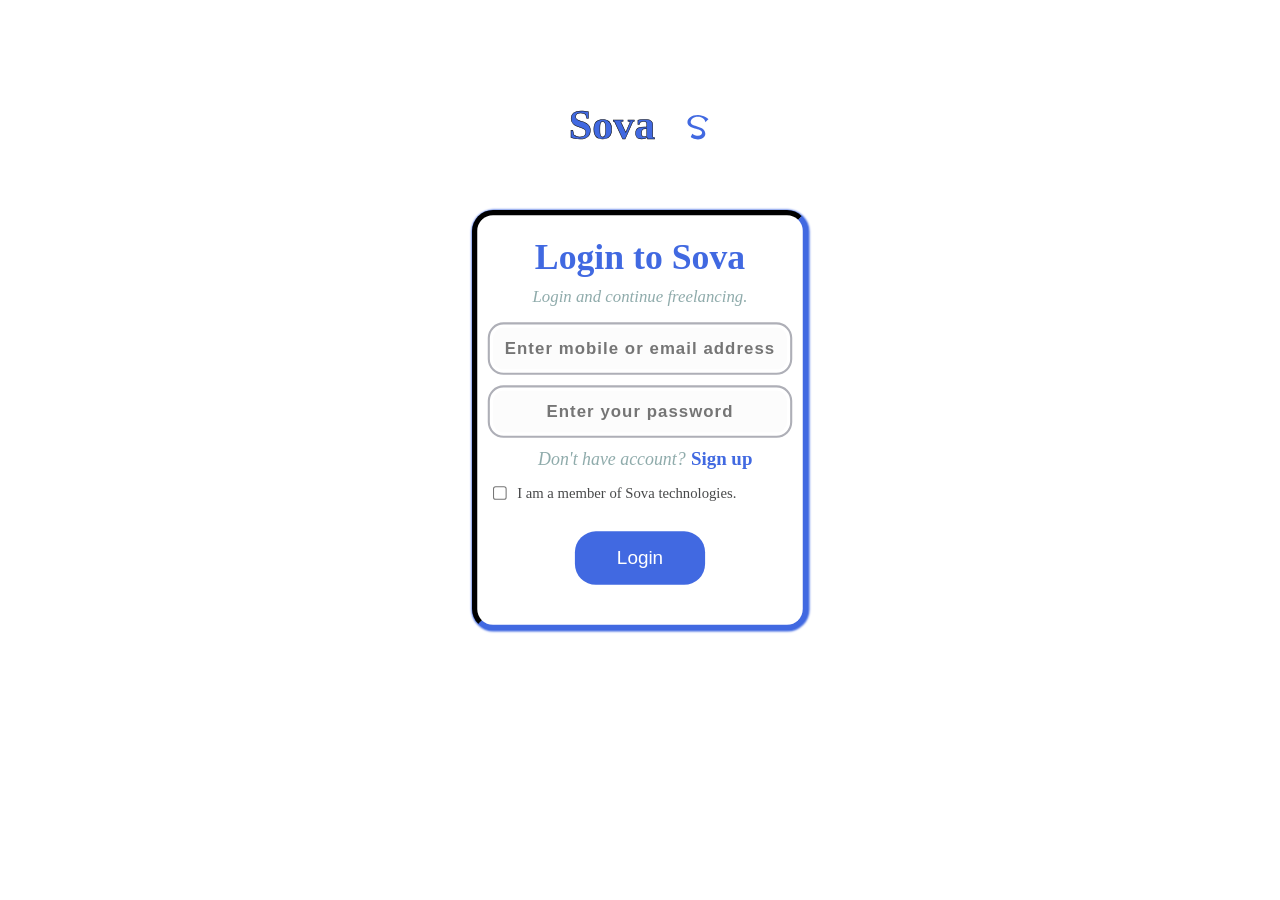
==== index.html @ f45ff087 "Update and rename loginpage.html to index.html" ====
<!DOCTYPE html>
<html>

<head>
  <meta charset="UTF-8">
  <meta name="viewport" content="width=device-width, initial-scale=1">
  <meta name="description" content="Login Page" />
  <meta name="author" content="Samuel" />
  <meta name="keywords" content="login page by samuel" />
  <title>Login Page</title>
  <link rel="stylesheet" href="style.css">
</head>

<body>
  <header>
    <h1>Sova</h1>
    <div class="sova-logo">
      <svg xmlns="http://www.w3.org/2000/svg" viewBox="0 0 16 16" width="26" height="26">
  <path d="M 12.5 4.5 
           C 12.5 2.5 10.5 1 8 1 
           C 5 1 3.5 2.5 3.5 4.5 
           C 3.5 7.5 12.5 6.5 12.5 11.5 
           C 12.5 13.5 10.5 15 8 15 
           C 5.5 15 3.5 13.5 3.5 13.5 
           L 4.5 11.5 
           C 4.5 11.5 6 12.8 8 12.8 
           C 9.8 12.8 10.5 11.8 10.5 10.8 
           C 10.5 8 1.5 9 1.5 4.5 
           C 1.5 2 4 0 8 0 
           C 11.5 0 14.5 2.5 14.5 2.5 
           Z" 
        fill="#4169E1" />
        
</svg>

    </div>
  </header>
  <main>
    <section class="login-section">
      <h2>Login to Sova  </h2>
      <p>Login and continue freelancing.</p>
      <form onsubmit="alert('Login Successful!!!')" action="...." method="post" accept-charset="utf-8">
       <div class="formset">
         <div class="field">
           <input onpaste="return false" autocomplete="on" required type="text" input-mode="alphanumeric" name="login-input" id="num" minlength="11" maxlength="20" placeholder="Enter mobile or email address">
         </div>
         <div class="field">
           <input title="must container" required type="password" minlength="8" maxlength="20" name="login-input" id="form-password" placeholder="Enter your password">
         </div>
         <span class="signup-feature">
           <p style="display:inline-block;">Don't have account?</p>
           <a href="signuppage.html">Sign up</a>
           </span>
         <div class="login-checkbox">
           <input required type="checkbox" name="mem" id=mem>
           <label for="mem">I am a member of Sova technologies.</label>

         </div>
        <div class="login-btn">
          <button class="btn" type="submit">Login</button>
        </div>
       </div>
      </form>
    </section>
  </main>
</body>

</html>
---- style.css ----
* {
  margin:0;
  padding:0;
  box-sizing:border-box;
}
body {
  background-color: white;
  display:flex;
  justify-content: center;
  align-items:center;
  flex-flow: column wrap;
}
header {
  margin:90px auto 40px;
  width:200px;
  height:70px;
  display:flex;
  justify-content: center;
  align-items: center;
}
.sova-logo {
  margin:10px 0px 0px 30px;
}
h1 {
  -webkit-text-stroke: 0.5px black;
  color: royalblue;
  font-size:42px;
  font-style: normal;
  font-family:Verdana;
  
}
.login-section {
  width:320px;
  height:400px;
  padding:10px;
  margin:20px auto;
  border-bottom: 3px solid black;
  border-top: 3px solid royalblue;
  border-right: 3px solid black;
  border-left: 3px solid royalblue;
  display: flex;
  justify-content: center;
  gap:10px;
  align-items: center;
  flex-flow:column nowrap;
  box-shadow:0.5px 0.5px 2px 0.5px rgba(36, 37, 41, 1);
  border-radius:20px;
  animation: colorChange 1s linear 2s 1 alternate both;
  background-color:rgba(255, 255, 255, 1);
}
.login-section:hover {
  animation-play-state: paused;
}
@keyframes colorChange {
  from {
  box-shadow: 1px 1px 2px 1px rgba(36, 37, 41, 1);
  transform: scale(1);
  border-bottom: 5px solid black;
  border-top: 5px solid royalblue;
  border-right: 5px solid black;
  border-left: 5px solid royalblue;
  }
  to {
  box-shadow: 0.5px 0.5px 2px 1px royalblue;
  transform: scale(1.05);
  border-bottom: 5px solid royalblue;
  border-top: 5px solid black;
  border-right: 5px solid royalblue;
  border-left: 5px solid black;
  }
}
.login-section h2 {
  color: royalblue;
  font-size:34px;
  
}
.login-section p {
  color:rgba(137, 166, 167, 0.95);
  font-size:16px;
  font-family:serif;
  font-style:italic;
}
 .login-section .field input {
   width:280px;
   height:40px;
   font-size:16px;
   border-radius:10px;
   outline:none;
   outline-style:solid;
   outline-color: rgba(174, 175, 183, 1);
   outline-width:2px;
   outline-offset: 3px;
   border:none;
   letter-spacing:1px;
   text-align: center;
   margin:10px auto;
   font-style:normal;
   font-weight:bold;
   color:rgba(126, 126, 126, 1);
   background-color:rgba(241, 241, 241, 0.2);
 }
  .signup-feature {
    display:flex;
    width:100%;
    justify-content: center;
    align-items: center;
    gap:5px;
    margin:5px;
  }
  .signup-feature a {
    text-decoration:none;
    color:royalblue;
    font-size:18px;
    font-family: Georgia;
    font-weight:bold;
  }
  .signup-feature p {
    font-size: 17px;
    font-family: serif;
    font-weight: normal;
  }
  
  .login-checkbox {
    margin:15px 0px;
    display:flex;
    justify-content: flex-start;
    align-items: center;
    gap:10px;
  }
  .login-checkbox label {
    color:rgba(72, 73, 74, 1);
    margin:0px 0px 0px;
    font: normal 14px/0.8 none ;
  }
  .login-btn {
    width:100%;
    height:80px;
    display:flex;
    justify-content: center;
    align-items: center;
    flex-flow: column nowrap;
    margin:3px 0px;
  }
  .login-btn .btn {
    padding:15px 40px;
    border: none;
    border-radius:20px;
    font-size:18px;
    color: white;
    background-color: royalblue;
  }
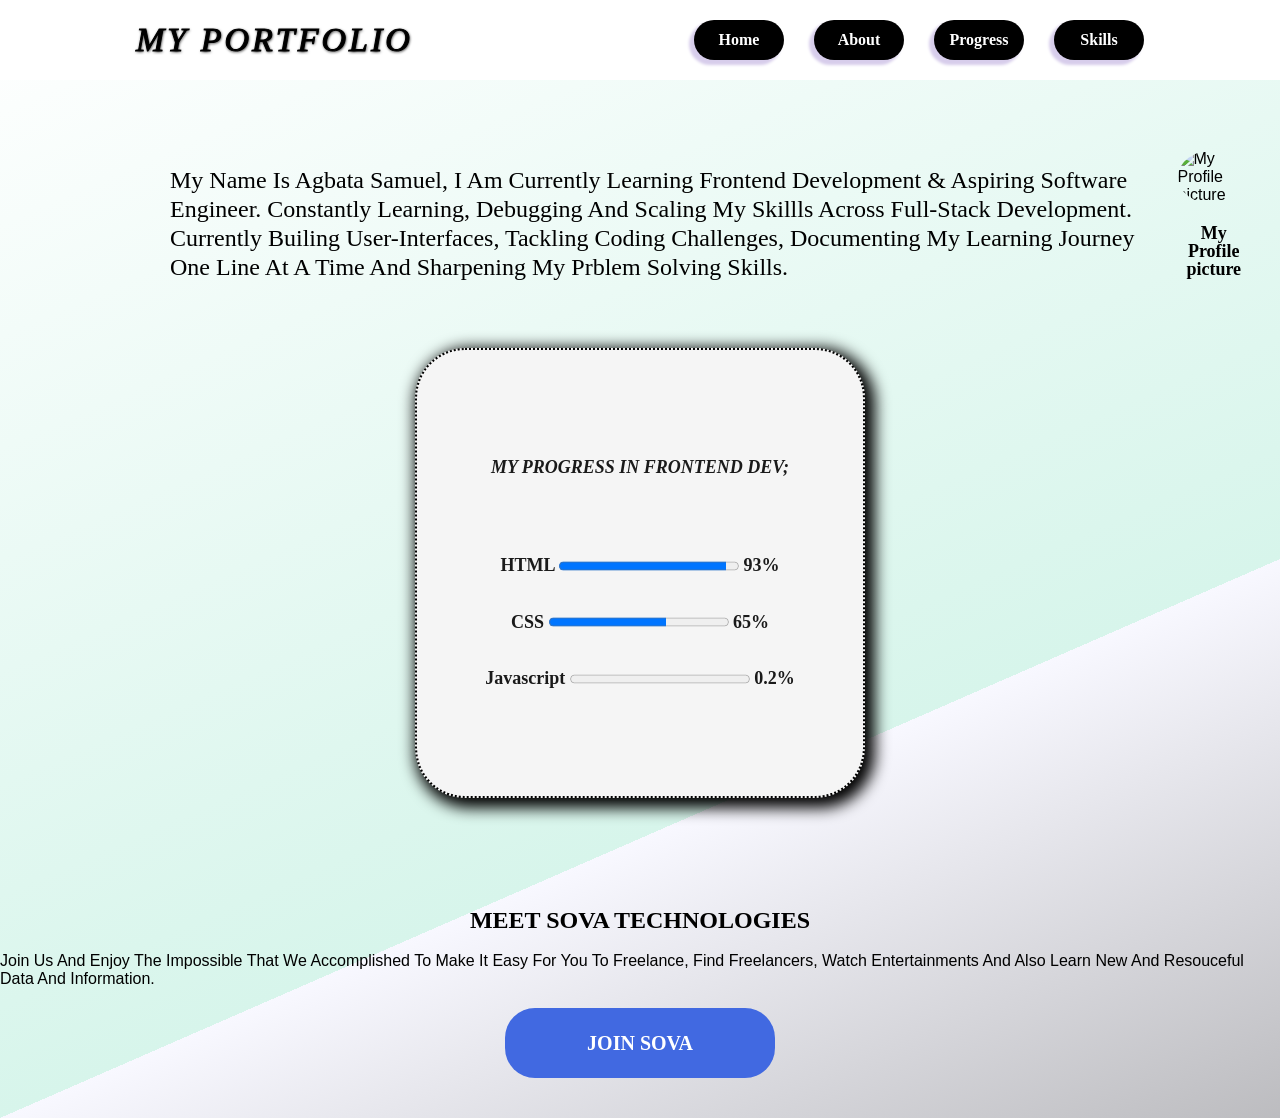
==== commit 18365de1: "Add files via upload" ====
--- a/index.html
+++ b/index.html
@@ -3,66 +3,52 @@
 
 <head>
   <meta charset="UTF-8">
-  <meta name="viewport" content="width=device-width, initial-scale=1">
-  <meta name="description" content="Login Page" />
-  <meta name="author" content="Samuel" />
-  <meta name="keywords" content="login page by samuel" />
-  <title>Login Page</title>
+  <meta name="viewport" content="width=device-width" , initial-scale"1.0" />
+  <meta name="descripton" content="my portfolio" />
   <link rel="stylesheet" href="style.css">
+  <title>PORTFOLIO</title>
 </head>
 
 <body>
   <header>
-    <h1>Sova</h1>
-    <div class="sova-logo">
-      <svg xmlns="http://www.w3.org/2000/svg" viewBox="0 0 16 16" width="26" height="26">
-  <path d="M 12.5 4.5 
-           C 12.5 2.5 10.5 1 8 1 
-           C 5 1 3.5 2.5 3.5 4.5 
-           C 3.5 7.5 12.5 6.5 12.5 11.5 
-           C 12.5 13.5 10.5 15 8 15 
-           C 5.5 15 3.5 13.5 3.5 13.5 
-           L 4.5 11.5 
-           C 4.5 11.5 6 12.8 8 12.8 
-           C 9.8 12.8 10.5 11.8 10.5 10.8 
-           C 10.5 8 1.5 9 1.5 4.5 
-           C 1.5 2 4 0 8 0 
-           C 11.5 0 14.5 2.5 14.5 2.5 
-           Z" 
-        fill="#4169E1" />
-        
-</svg>
-
-    </div>
+   <div class="head">
+     <h1>MY PORTFOLIO</h1>
+   </div>
+    <nav>
+      <ul>
+        <li><a href="#">Home</a></li>
+        <li><a href="#about">About</a></li>
+        <li><a href="#">Progress</a></li>
+        <li><a href="#">Skills</a></li>
+      </ul>
+    </nav>
   </header>
-  <main>
-    <section class="login-section">
-      <h2>Login to Sova  </h2>
-      <p>Login and continue freelancing.</p>
-      <form onsubmit="alert('Login Successful!!!')" action="...." method="post" accept-charset="utf-8">
-       <div class="formset">
-         <div class="field">
-           <input onpaste="return false" autocomplete="on" required type="text" input-mode="alphanumeric" name="login-input" id="num" minlength="11" maxlength="20" placeholder="Enter mobile or email address">
-         </div>
-         <div class="field">
-           <input title="must container" required type="password" minlength="8" maxlength="20" name="login-input" id="form-password" placeholder="Enter your password">
-         </div>
-         <span class="signup-feature">
-           <p style="display:inline-block;">Don't have account?</p>
-           <a href="signuppage.html">Sign up</a>
-           </span>
-         <div class="login-checkbox">
-           <input required type="checkbox" name="mem" id=mem>
-           <label for="mem">I am a member of Sova technologies.</label>
-
-         </div>
-        <div class="login-btn">
-          <button class="btn" type="submit">Login</button>
-        </div>
-       </div>
-      </form>
+  <main> 
+    <section class="about" id="
+    about">
+      <h2>my name is agbata samuel, i am currently learning frontend development &amp; aspiring software engineer. constantly learning, debugging and scaling my skillls across full-stack development.
+      <br />
+      currently builing user-interfaces, tackling coding challenges, documenting my learning journey one line at a time and sharpening my prblem solving skills.
+      </h2>
+      <figure>
+        <img style="object-fit:cover;" src="/Snapchat-424327656.jpg" width="300" height="300" alt="My Profile picture" />
+        <figcaption>My Profile picture</figcaption>
+      </figure>
+    </section>
+    <section class="progress">
+      <h2>MY PROGRESS IN FRONTEND DEV;</h2>
+     <span>HTML <progress value="93" max="100"></progress> 93%</span>
+     <br />
+     <span>CSS <progress value="65" max="100"></progress> 65%</span>
+     <br />
+     <span>Javascript <progress value="0.2" max="100"></progress> 0.2%</span>
+    </section>
+    <section class="meet-sova">
+      <h3>meet SOVA technologies </h3>
+      <p>join us and enjoy the impossible that we accomplished to make it easy for you to freelance, find freelancers, watch entertainments and also learn new and resouceful data and information.</p>
+      <a href="loginpage.html">JOIN SOVA</a>
     </section>
   </main>
 </body>
 
-</html>
+</html>
--- a/style.css
+++ b/style.css
@@ -1,151 +1,139 @@
 * {
   margin:0;
-  padding:0;
-  box-sizing:border-box;
+  padding: 0;
+  box-sizing: border-box;
 }
 body {
-  background-color: white;
-  display:flex;
-  justify-content: center;
-  align-items:center;
-  flex-flow: column wrap;
+  background: linear-gradient(
+  to bottom right,
+    white 0%, rgba(215,245,235,1) 50% , ghostwhite 50%, gray 100% 
+  ) no-repeat 0% 0% / 200vw 100%, fixed ;
+  font-family: 'Lucida Sans', 'Lucida Sans Regular', 'Lucida Grande', 'Lucida Sans Unicode', Geneva, Verdana, sans-serif;
 }
 header {
-  margin:90px auto 40px;
-  width:200px;
-  height:70px;
-  display:flex;
+  display: flex;
+  align-items: center;
+  justify-content: space-around;
+  text-transform: capitalize;
+  background-color: white;
+  padding: 10px;
+  overflow-x: auto;
+  overflow-y: hidden;
+  position: fixed;
+  top: 0;
+  left: 0;
+  width: 100%;
+  height: 80px;
+}
+.head h1 {
+  font:  italic small-caps normal 34px/1  Georgia;
+  letter-spacing: 3px;
+  width: 18ch;
+  text-shadow: 0.5px 0.5px 3px black;
+  -webkit-text-stroke: 1px rgb(0, 0, 0);
+}
+nav ul {
+ list-style-type:none; 
+ display: flex;
+ justify-content: space-evenly;
+ align-items: center;
+ gap:30px ;
+}
+nav ul li a {
+  text-decoration: none;
+  width: 90px;
+  height: 40px;
+  display: flex;
   justify-content: center;
   align-items: center;
+  color: white;
+  background-color: black;
+  padding: 10px 40px;
+  border-radius: 20px;
+  font: normal bold 16px / 1 Verdana;
+  box-shadow: -4px 4px 3px 1px rgba(215,205,235,1) ;
+  transition: width 0.3s linear 0s, height 0.3s linear 0s;
+} 
+nav ul li a:hover {
+  width:110px;
+  height: 50px;
+  color: rgba(245,225,235,1)  ;
 }
-.sova-logo {
-  margin:10px 0px 0px 30px;
+.about {
+  margin: 150px 30px 50px 170px;
+  display: flex;
+  align-items: center;
+  justify-content: center;
+  gap: 20px;
 }
-h1 {
-  -webkit-text-stroke: 0.5px black;
-  color: royalblue;
-  font-size:42px;
-  font-style: normal;
-  font-family:Verdana;
-  
+.about h2 {
+  text-transform: capitalize;
+  font: normal normal 24px / 1.2 Georgia;
 }
-.login-section {
-  width:320px;
-  height:400px;
-  padding:10px;
-  margin:20px auto;
-  border-bottom: 3px solid black;
-  border-top: 3px solid royalblue;
-  border-right: 3px solid black;
-  border-left: 3px solid royalblue;
+.about figure img {
+  border-radius: 50%;
+}
+.about figure figcaption {
+  font: normal bold 18px / 1 Verdana;
+  text-align: center;
+  margin: 20px auto;
+}
+.progress {
+  display: flex;
+  justify-content:center;
+  align-items: center;
+  gap: 10px;
+  flex-flow: column wrap;
+  margin: 30px auto 20px ;
+  width: 450px;
+  height: 450px;
+  border:2px dotted black;
+  border-radius: 50px;
+  padding: 20px;
+  color:#1a1a1a ;
+  background-color: whitesmoke;
+  box-shadow: 5px 5px 15px 5px black;
+}
+.progress h2 {
+  text-align:center ;
+  margin: 0px 0px 70px 0px;
+  font: italic bold 18px/1 Georgia;
+}
+.progress span {
+  font: normal bold 18px / 1 Verdana;
+  padding: 0px 20px 0px 20px;
+}
+.meet-sova {
   display: flex;
   justify-content: center;
-  gap:10px;
   align-items: center;
-  flex-flow:column nowrap;
-  box-shadow:0.5px 0.5px 2px 0.5px rgba(36, 37, 41, 1);
-  border-radius:20px;
-  animation: colorChange 1s linear 2s 1 alternate both;
-  background-color:rgba(255, 255, 255, 1);
+  flex-flow: column wrap;
+  text-transform: capitalize;
+  margin: 100px auto 10px;
 }
-.login-section:hover {
-  animation-play-state: paused;
+.meet-sova h3 {
+  text-transform: uppercase;
+  font: normal bold 24px / 1 Georgia;
+  margin: 10px auto 20px;
 }
-@keyframes colorChange {
-  from {
-  box-shadow: 1px 1px 2px 1px rgba(36, 37, 41, 1);
-  transform: scale(1);
-  border-bottom: 5px solid black;
-  border-top: 5px solid royalblue;
-  border-right: 5px solid black;
-  border-left: 5px solid royalblue;
-  }
-  to {
-  box-shadow: 0.5px 0.5px 2px 1px royalblue;
-  transform: scale(1.05);
-  border-bottom: 5px solid royalblue;
-  border-top: 5px solid black;
-  border-right: 5px solid royalblue;
-  border-left: 5px solid black;
-  }
+.meet-sova p {
+  color: rgb(0, 0, 0);
+  font: italic normal px / 1.5 serif;
 }
-.login-section h2 {
-  color: royalblue;
-  font-size:34px;
-  
+.meet-sova a {
+  display: flex;
+  justify-content: center;
+  align-items: center;
+  width: 270px;
+  height: 70px;
+  background-color: royalblue;
+  border-radius: 30px;
+  color: white;
+  font: normal bold 20px / 1 Verdana;
+  text-decoration: none;
+  margin: 20px auto 30px;
 }
-.login-section p {
-  color:rgba(137, 166, 167, 0.95);
-  font-size:16px;
-  font-family:serif;
-  font-style:italic;
-}
- .login-section .field input {
-   width:280px;
-   height:40px;
-   font-size:16px;
-   border-radius:10px;
-   outline:none;
-   outline-style:solid;
-   outline-color: rgba(174, 175, 183, 1);
-   outline-width:2px;
-   outline-offset: 3px;
-   border:none;
-   letter-spacing:1px;
-   text-align: center;
-   margin:10px auto;
-   font-style:normal;
-   font-weight:bold;
-   color:rgba(126, 126, 126, 1);
-   background-color:rgba(241, 241, 241, 0.2);
- }
-  .signup-feature {
-    display:flex;
-    width:100%;
-    justify-content: center;
-    align-items: center;
-    gap:5px;
-    margin:5px;
-  }
-  .signup-feature a {
-    text-decoration:none;
-    color:royalblue;
-    font-size:18px;
-    font-family: Georgia;
-    font-weight:bold;
-  }
-  .signup-feature p {
-    font-size: 17px;
-    font-family: serif;
-    font-weight: normal;
-  }
-  
-  .login-checkbox {
-    margin:15px 0px;
-    display:flex;
-    justify-content: flex-start;
-    align-items: center;
-    gap:10px;
-  }
-  .login-checkbox label {
-    color:rgba(72, 73, 74, 1);
-    margin:0px 0px 0px;
-    font: normal 14px/0.8 none ;
-  }
-  .login-btn {
-    width:100%;
-    height:80px;
-    display:flex;
-    justify-content: center;
-    align-items: center;
-    flex-flow: column nowrap;
-    margin:3px 0px;
-  }
-  .login-btn .btn {
-    padding:15px 40px;
-    border: none;
-    border-radius:20px;
-    font-size:18px;
-    color: white;
-    background-color: royalblue;
-  }
+.meet-sova a:hover {
+  width: 300px;
+  height: 90px;
+}
